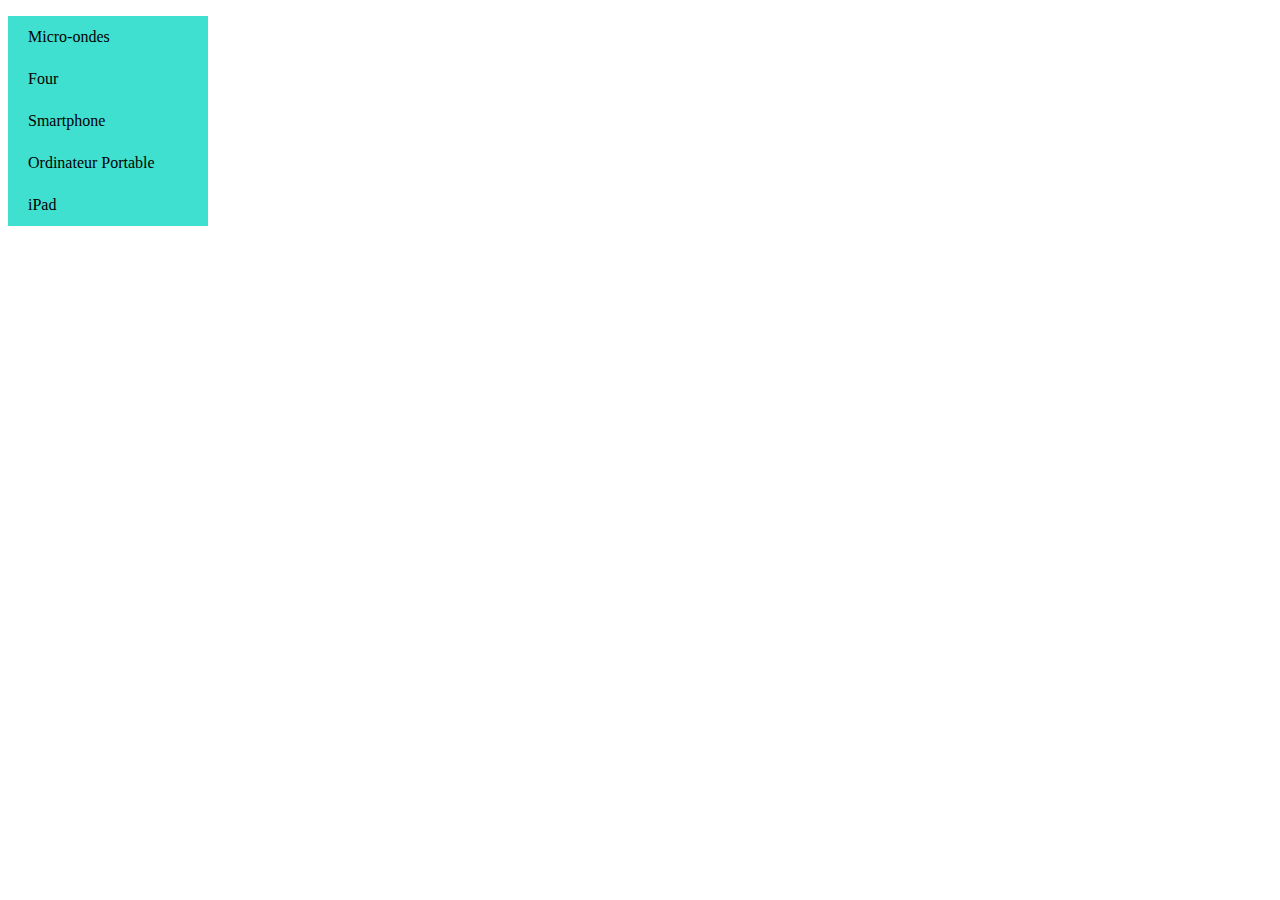
==== index.html @ c1412312 "imha" ====
<!DOCTYPE html>
<head>
    <link rel="stylesheet" href="style.css">
    <title>Document</title>
</head>
<body>
        <ul>
                <li><a href="default.asp">Micro-ondes</a></li>
                <li><a href="news.asp">Four</a></li>
                <li><a href="contact.asp">Smartphone</a></li>
                <li><a href="about.asp">Ordinateur Portable</a></li>
                <li><a href="about.asp">iPad </a></li>

              </ul>

  
</body>
</html>
---- style.css ----
ul {
    list-style-type: none;
    margin: 10;
    padding: 0;
    width: 200px;
    background-color: turquoise;
  }
  
  li a {
    display: block;
    color: #000;
    padding: 12px 20px;
    text-decoration: none;
  }
  
  /* Change the link color on hover */
  li a:hover {
    background-color: #555;
    color: white;
    
  }
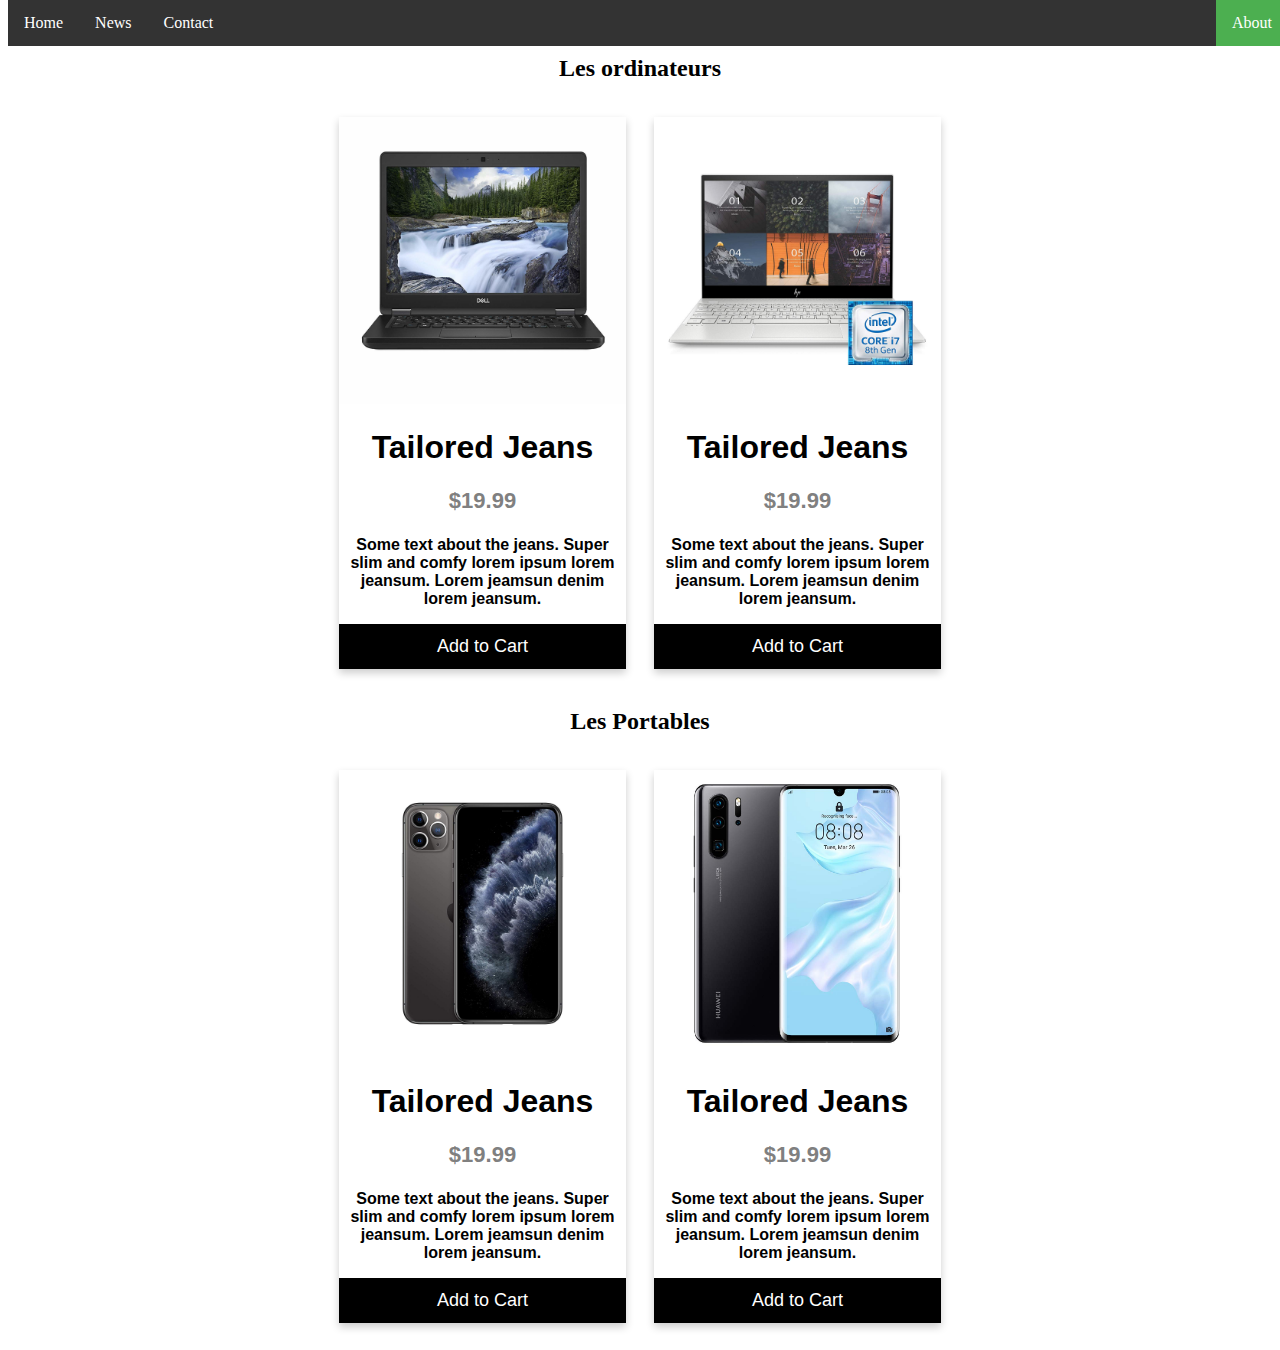
==== commit 0cb5eb7b: "very close" ====
--- a/index.html
+++ b/index.html
@@ -1,18 +1,120 @@
 <!DOCTYPE html>
+<html>
 <head>
-    <link rel="stylesheet" href="style.css">
-    <title>Document</title>
+        <link rel="stylesheet" href="style.css">
+<style>
+.card {
+  box-shadow: 0 4px 8px 0 rgba(0, 0, 0, 0.2);
+  max-width: 300px;
+  margin: auto;
+  text-align: center;
+  font-family: arial;
+  margin: 12px;
+}
+
+.price {
+  color: grey;
+  font-size: 22px;
+}
+
+.card button {
+  border: none;
+  outline: 0;
+  padding: 12px;
+  color: white;
+  background-color: #000;
+  text-align: center;
+  cursor: pointer;
+  width: 100%;
+  font-size: 18px;
+}
+
+.card button:hover {
+  opacity: 0.7;
+  
+}
+ul {
+  position: fixed;
+  top: 0;
+  width: 100%;
+    list-style-type: none;
+    margin: 0;
+    padding: 0;
+    overflow: hidden;
+    background-color: #333;
+  }
+  
+  li {
+    float: left;
+  }
+  
+  li a {
+    display: block;
+    color: white;
+    text-align: center;
+    padding: 14px 16px;
+    text-decoration: none;
+  }
+  /* Change the link color to #111 (black) on hover */
+  li a:hover {
+    background-color: #111;
+  }
+  .active {
+  background-color: #4CAF50;
+}
+
+</style>
 </head>
 <body>
-        <ul>
-                <li><a href="default.asp">Micro-ondes</a></li>
-                <li><a href="news.asp">Four</a></li>
-                <li><a href="contact.asp">Smartphone</a></li>
-                <li><a href="about.asp">Ordinateur Portable</a></li>
-                <li><a href="about.asp">iPad </a></li>
-
+        <ul >
+                <li><a>Home</a></li>
+                <li><a>News</a></li>
+                <li><a>Contact</a></li>
+                <li style="float:right"><a class="active" href="#about">About</a></li>
               </ul>
-
-  
+<h2 style="text-align:center; margin-top: 55px;">Les ordinateurs</h2>
+    <center>
+            <table style="width:50%">
+                    <tr>
+                      <th><div class="card">
+                            <img src="dell.jpg" alt="Denim Jeans" style="width:100%">
+                            <h1>Tailored Jeans</h1>
+                            <p class="price">$19.99</p>
+                            <p>Some text about the jeans. Super slim and comfy lorem ipsum lorem jeansum. Lorem jeamsun denim lorem jeansum.</p>
+                            <p><button onclick="location.href='https://www.amazon.com/Dell-PMJ64-Latitude-Notebook-i7-8650U/dp/B079C8WH5Y/ref=pd_sbs_147_t_0/132-4144565-3282243?_encoding=UTF8&pd_rd_i=B079C8WH5Y&pd_rd_r=186d4f7a-3d74-41f5-a7ad-e8c2fd79d3fe&pd_rd_w=Hu7Ix&pd_rd_wg=FU82v&pf_rd_p=5cfcfe89-300f-47d2-b1ad-a4e27203a02a&pf_rd_r=SJ079DR3WEMEW24ZPT99&psc=1&refRID=SJ079DR3WEMEW24ZPT99'"">Add to Cart</button></p>
+                          </div></th>
+                      <th><div class="card">
+                            <img src="lap.jpg" alt="Denim Jeans" style="width:100%">
+                            <h1>Tailored Jeans</h1>
+                            <p class="price">$19.99</p>
+                            <p>Some text about the jeans. Super slim and comfy lorem ipsum lorem jeansum. Lorem jeamsun denim lorem jeansum.</p>
+                            <p><button onclick="location.href='https://www.amazon.com/gp/product/B07PPDFFG9/ref=s9_acss_bw_cg_PCLTMC_2f1_w?pf_rd_m=ATVPDKIKX0DER&pf_rd_s=merchandised-search-2&pf_rd_r=SJFHNJE1HA4EHDQ8FTYN&pf_rd_t=101&pf_rd_p=cb3d8190-3f40-4cec-833a-39cb3b41405a&pf_rd_i=565108'">Add to Cart</button></p>
+                          </div></th>
+                    </tr>
+    
+                  </table>
+    </center>
+    <h2 style="text-align:center">Les Portables</h2>  
+    <center>
+            <table style="width:50%">
+                    <tr>
+                      <th><div class="card">
+                            <img src="iphone.jpg" alt="Denim Jeans" style="width:100%">
+                            <h1>Tailored Jeans</h1>
+                            <p class="price">$19.99</p>
+                            <p>Some text about the jeans. Super slim and comfy lorem ipsum lorem jeansum. Lorem jeamsun denim lorem jeansum.</p>
+                            <p><button onclick="location.href='https://www.amazon.com/Simple-Mobile-Apple-iPhone-Space/dp/B07XSR733W/ref=sr_1_1?keywords=iphone+11&qid=1573567801&sr=8-1'">Add to Cart</button></p>
+                          </div></th>
+                      <th><div class="card">
+                            <img src="hwa.jpg" alt="Denim Jeans" style="width:100%">
+                            <h1>Tailored Jeans</h1>
+                            <p class="price">$19.99</p>
+                            <p>Some text about the jeans. Super slim and comfy lorem ipsum lorem jeansum. Lorem jeamsun denim lorem jeansum.</p>
+                            <p><button onclick="location.href='https://www.amazon.com/HUAWEI-Factory-Unlocked-International-Version/dp/B07Q2WPMNB/ref=sr_1_1?crid=2FMX28CLWK0YE&keywords=huawei+p30+pro&qid=1573567901&sprefix=hwa%2Caps%2C301&sr=8-1'">Add to Cart</button></p>
+                          </div></th>
+                    </tr>
+    
+                  </table>
+    </center>
 </body>
-</html>+</html>
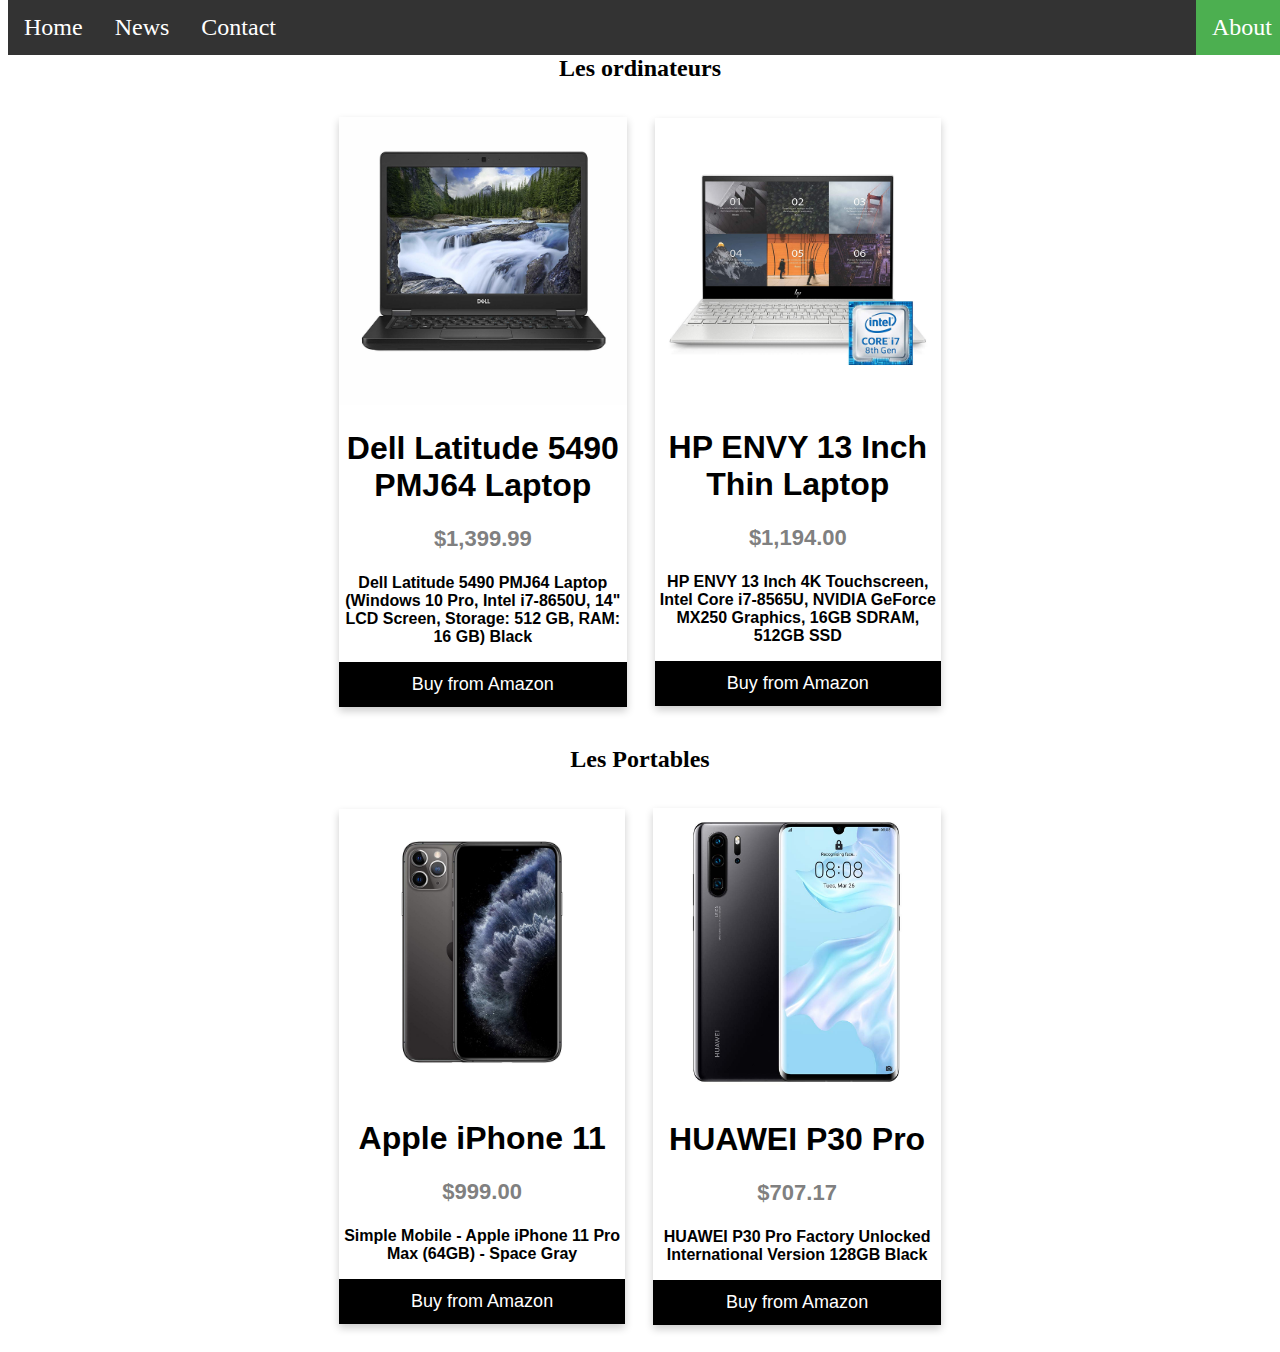
==== commit eb97d545: "add product informations" ====
--- a/index.html
+++ b/index.html
@@ -78,17 +78,17 @@
                     <tr>
                       <th><div class="card">
                             <img src="dell.jpg" alt="Denim Jeans" style="width:100%">
-                            <h1>Tailored Jeans</h1>
-                            <p class="price">$19.99</p>
-                            <p>Some text about the jeans. Super slim and comfy lorem ipsum lorem jeansum. Lorem jeamsun denim lorem jeansum.</p>
-                            <p><button onclick="location.href='https://www.amazon.com/Dell-PMJ64-Latitude-Notebook-i7-8650U/dp/B079C8WH5Y/ref=pd_sbs_147_t_0/132-4144565-3282243?_encoding=UTF8&pd_rd_i=B079C8WH5Y&pd_rd_r=186d4f7a-3d74-41f5-a7ad-e8c2fd79d3fe&pd_rd_w=Hu7Ix&pd_rd_wg=FU82v&pf_rd_p=5cfcfe89-300f-47d2-b1ad-a4e27203a02a&pf_rd_r=SJ079DR3WEMEW24ZPT99&psc=1&refRID=SJ079DR3WEMEW24ZPT99'"">Add to Cart</button></p>
+                            <h1>Dell Latitude 5490 PMJ64 Laptop</h1>
+                            <p class="price">$1,399.99</p>
+                            <p>Dell Latitude 5490 PMJ64 Laptop (Windows 10 Pro, Intel i7-8650U, 14" LCD Screen, Storage: 512 GB, RAM: 16 GB) Black</p>
+                            <p><button onclick="location.href='https://www.amazon.com/Dell-PMJ64-Latitude-Notebook-i7-8650U/dp/B079C8WH5Y/ref=pd_sbs_147_t_0/132-4144565-3282243?_encoding=UTF8&pd_rd_i=B079C8WH5Y&pd_rd_r=186d4f7a-3d74-41f5-a7ad-e8c2fd79d3fe&pd_rd_w=Hu7Ix&pd_rd_wg=FU82v&pf_rd_p=5cfcfe89-300f-47d2-b1ad-a4e27203a02a&pf_rd_r=SJ079DR3WEMEW24ZPT99&psc=1&refRID=SJ079DR3WEMEW24ZPT99'">Buy from Amazon</button></p>
                           </div></th>
                       <th><div class="card">
                             <img src="lap.jpg" alt="Denim Jeans" style="width:100%">
-                            <h1>Tailored Jeans</h1>
-                            <p class="price">$19.99</p>
-                            <p>Some text about the jeans. Super slim and comfy lorem ipsum lorem jeansum. Lorem jeamsun denim lorem jeansum.</p>
-                            <p><button onclick="location.href='https://www.amazon.com/gp/product/B07PPDFFG9/ref=s9_acss_bw_cg_PCLTMC_2f1_w?pf_rd_m=ATVPDKIKX0DER&pf_rd_s=merchandised-search-2&pf_rd_r=SJFHNJE1HA4EHDQ8FTYN&pf_rd_t=101&pf_rd_p=cb3d8190-3f40-4cec-833a-39cb3b41405a&pf_rd_i=565108'">Add to Cart</button></p>
+                            <h1>HP ENVY 13 Inch Thin Laptop</h1>
+                            <p class="price">$1,194.00</p>
+                            <p>HP ENVY 13 Inch 4K Touchscreen, Intel Core i7-8565U, NVIDIA GeForce MX250 Graphics, 16GB SDRAM, 512GB SSD</p>
+                            <p><button onclick="location.href='https://www.amazon.com/gp/product/B07PPDFFG9/ref=s9_acss_bw_cg_PCLTMC_2f1_w?pf_rd_m=ATVPDKIKX0DER&pf_rd_s=merchandised-search-2&pf_rd_r=SJFHNJE1HA4EHDQ8FTYN&pf_rd_t=101&pf_rd_p=cb3d8190-3f40-4cec-833a-39cb3b41405a&pf_rd_i=565108'">Buy from Amazon</button></p>
                           </div></th>
                     </tr>
     
@@ -100,17 +100,17 @@
                     <tr>
                       <th><div class="card">
                             <img src="iphone.jpg" alt="Denim Jeans" style="width:100%">
-                            <h1>Tailored Jeans</h1>
-                            <p class="price">$19.99</p>
-                            <p>Some text about the jeans. Super slim and comfy lorem ipsum lorem jeansum. Lorem jeamsun denim lorem jeansum.</p>
-                            <p><button onclick="location.href='https://www.amazon.com/Simple-Mobile-Apple-iPhone-Space/dp/B07XSR733W/ref=sr_1_1?keywords=iphone+11&qid=1573567801&sr=8-1'">Add to Cart</button></p>
+                            <h1>Apple iPhone 11 </h1>
+                            <p class="price">$999.00</p>
+                            <p>Simple Mobile - Apple iPhone 11 Pro Max (64GB) - Space Gray </p>
+                            <p><button onclick="location.href='https://www.amazon.com/Simple-Mobile-Apple-iPhone-Space/dp/B07XSR733W/ref=sr_1_1?keywords=iphone+11&qid=1573567801&sr=8-1'">Buy from Amazon</button></p>
                           </div></th>
                       <th><div class="card">
                             <img src="hwa.jpg" alt="Denim Jeans" style="width:100%">
-                            <h1>Tailored Jeans</h1>
-                            <p class="price">$19.99</p>
-                            <p>Some text about the jeans. Super slim and comfy lorem ipsum lorem jeansum. Lorem jeamsun denim lorem jeansum.</p>
-                            <p><button onclick="location.href='https://www.amazon.com/HUAWEI-Factory-Unlocked-International-Version/dp/B07Q2WPMNB/ref=sr_1_1?crid=2FMX28CLWK0YE&keywords=huawei+p30+pro&qid=1573567901&sprefix=hwa%2Caps%2C301&sr=8-1'">Add to Cart</button></p>
+                            <h1>HUAWEI P30 Pro</h1>
+                            <p class="price">$707.17</p>
+                            <p>HUAWEI P30 Pro Factory Unlocked International Version 128GB Black </p>
+                            <p><button onclick="location.href='https://www.amazon.com/HUAWEI-Factory-Unlocked-International-Version/dp/B07Q2WPMNB/ref=sr_1_1?crid=2FMX28CLWK0YE&keywords=huawei+p30+pro&qid=1573567901&sprefix=hwa%2Caps%2C301&sr=8-1'">Buy from Amazon</button></p>
                           </div></th>
                     </tr>
     
--- a/style.css
+++ b/style.css
@@ -1,22 +1,33 @@
 ul {
-    list-style-type: none;
-    margin: 10;
-    padding: 0;
-    width: 200px;
-    background-color: turquoise;
-  }
+  list-style-type: none;
+  margin: 1px;
+  padding: 0,5px 30px;
+  overflow: hidden;
+  background-color: hsl(204, 89%, 63%);
+}
+
+li {
+  float: left;
+}
+
+li a {
+  display:block;
+  color: white;
+  text-align: center;
+  padding: 20px 16px;
+  text-decoration: none;
+  font-size: x-large;
+}
+
+/* Change the link color to #111 (black) on hover */
+li a:hover {
+  background-color: #1d9df3;
+}
+
+#rech {
   
-  li a {
-    display: block;
-    color: #000;
-    padding: 12px 20px;
-    text-decoration: none;
-  }
-  
-  /* Change the link color on hover */
-  li a:hover {
-    background-color: #555;
-    color: white;
+  float: right;
+}
+a {
     
-  }
-  +} 
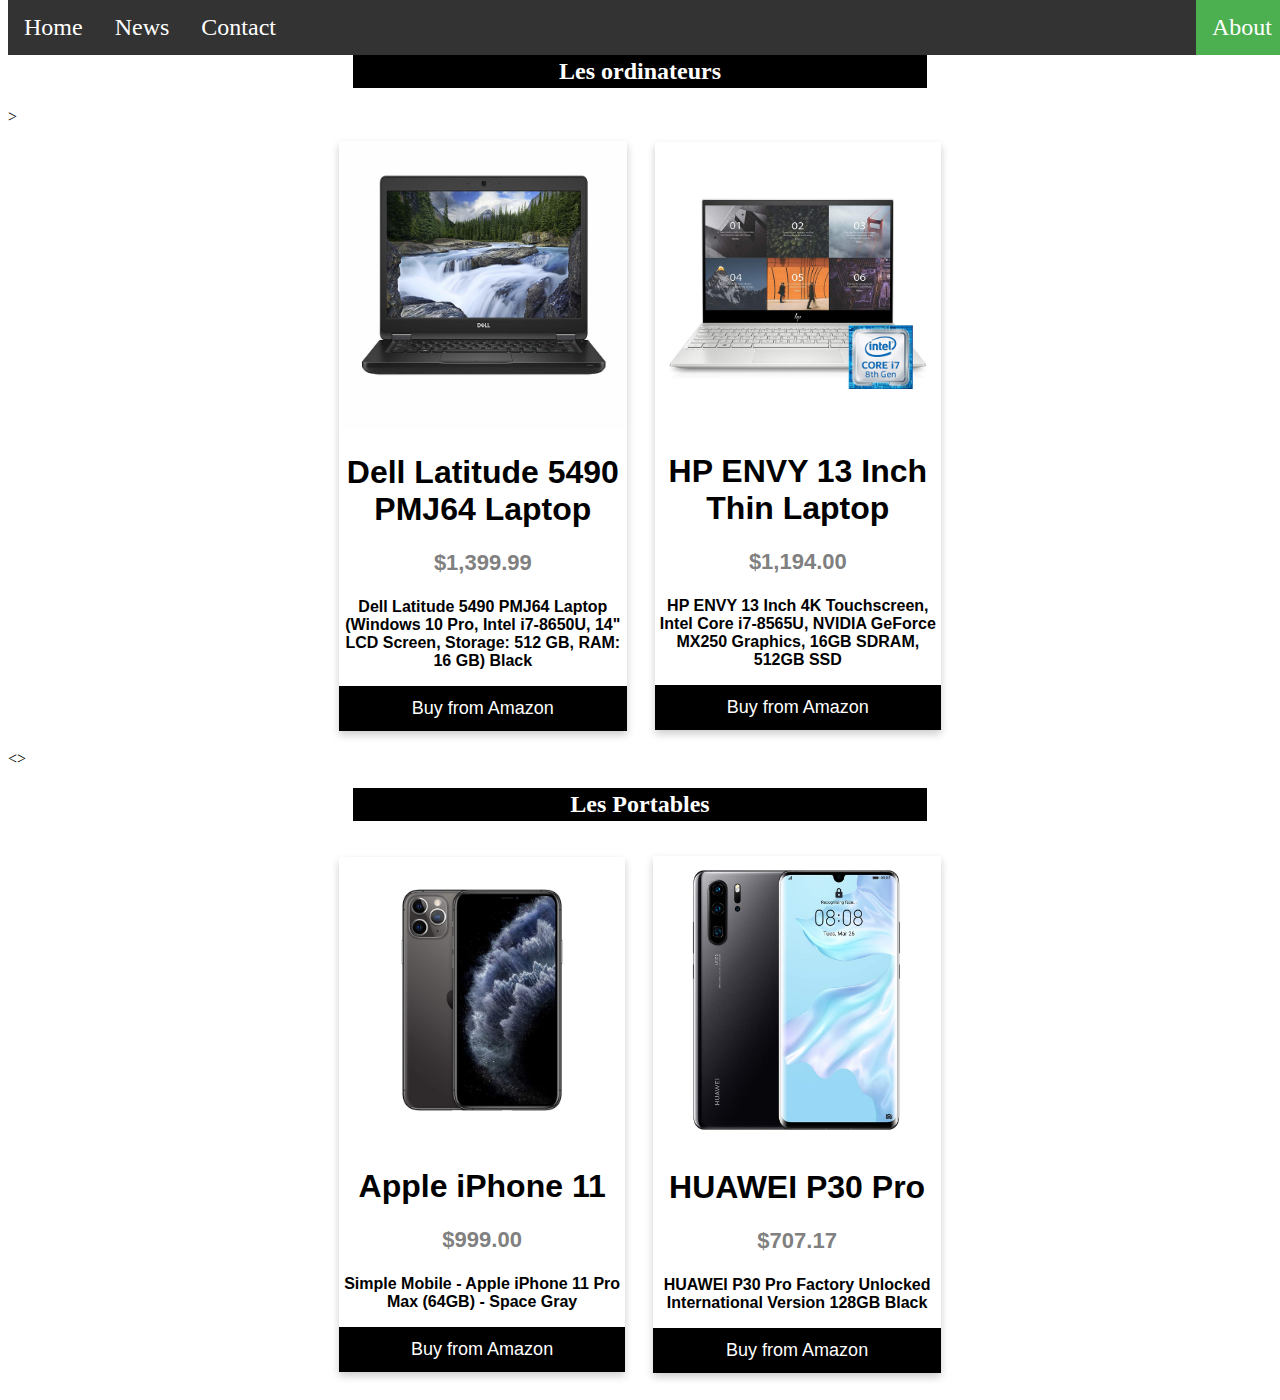
==== commit ba2da8ea: "modify file" ====
--- a/index.html
+++ b/index.html
@@ -63,6 +63,13 @@
   background-color: #4CAF50;
 }
 
+h2{
+  color : white;
+  background: black;
+  padding: 3px;
+  width: 45%;
+}
+
 </style>
 </head>
 <body>
@@ -72,7 +79,10 @@
                 <li><a>Contact</a></li>
                 <li style="float:right"><a class="active" href="#about">About</a></li>
               </ul>
-<h2 style="text-align:center; margin-top: 55px;">Les ordinateurs</h2>
+<center>
+<h2 style="text-align:center; margin-top: 55px;">Les ordinateurs</h2>  
+</center>>
+
     <center>
             <table style="width:50%">
                     <tr>
@@ -94,7 +104,10 @@
     
                   </table>
     </center>
-    <h2 style="text-align:center">Les Portables</h2>  
+    <><center>
+    <h2 style="text-align:center">Les Portables</h2>    
+    </center>
+    
     <center>
             <table style="width:50%">
                     <tr>
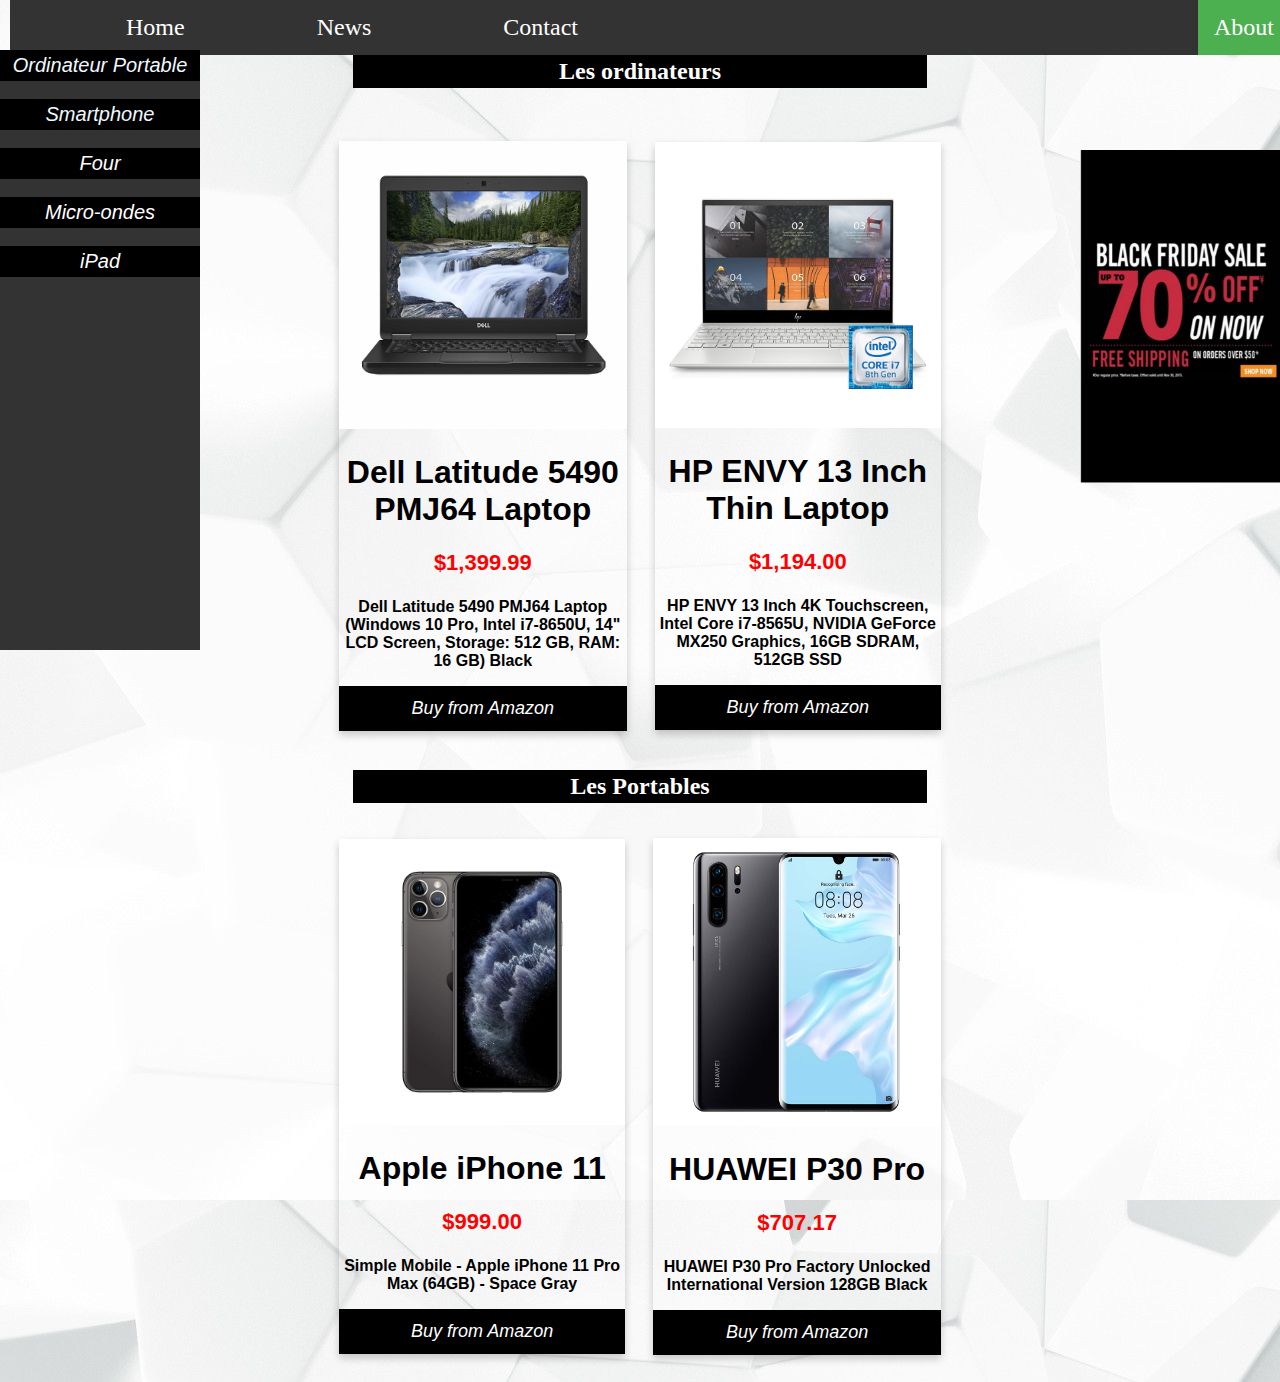
==== commit b0b67e71: "Beta version" ====
--- a/index.html
+++ b/index.html
@@ -3,6 +3,9 @@
 <head>
         <link rel="stylesheet" href="style.css">
 <style>
+  body{
+    background-image:url('img/bg.jpg')
+  }
 .card {
   box-shadow: 0 4px 8px 0 rgba(0, 0, 0, 0.2);
   max-width: 300px;
@@ -34,13 +37,15 @@
   
 }
 ul {
+  margin-left: 200px;
   position: fixed;
   top: 0;
+  left: 10px;
   width: 100%;
     list-style-type: none;
     margin: 0;
     padding: 0;
-    overflow: hidden;
+    
     background-color: #333;
   }
   
@@ -49,27 +54,66 @@
   }
   
   li a {
+    margin-left: 100px;
     display: block;
     color: white;
     text-align: center;
     padding: 14px 16px;
     text-decoration: none;
   }
-  /* Change the link color to #111 (black) on hover */
+ 
   li a:hover {
     background-color: #111;
   }
   .active {
   background-color: #4CAF50;
 }
+#menuA{
+  background-color: #333;
+  width: 200px;
+  height: 600px;
+  position: fixed;
+  top: 50px;
+  left: 0px;
+}
+button{
+  display: block;
+    color: white;
+    background-color: black;
+    text-align: center;
+    padding: 4px 6px;
+    text-decoration: none;
+    width: 100%;
+    font-style: italic;
+  font-family: 'Gill Sans', 'Gill Sans MT', Calibri, 'Trebuchet MS', sans-serif;
+  font-size: 20px;
+  border: honeydew;
 
+}
+button a {
+  text-decoration-line: none;
+  color: aliceblue;
+  font-style: italic;
+  font-family: 'Gill Sans', 'Gill Sans MT', Calibri, 'Trebuchet MS', sans-serif;
+  font-size: 20px;
+}
+#friday{
+  width: 200px;
+  height: 500px;
+  position: fixed;
+  top: 150px;
+  right: 0px;
+}
 h2{
   color : white;
   background: black;
   padding: 3px;
   width: 45%;
+  text-align: center;
 }
-
+.price{
+  color: red;
+}
 </style>
 </head>
 <body>
@@ -79,55 +123,66 @@
                 <li><a>Contact</a></li>
                 <li style="float:right"><a class="active" href="#about">About</a></li>
               </ul>
-<center>
-<h2 style="text-align:center; margin-top: 55px;">Les ordinateurs</h2>  
-</center>>
-
+              
+              <center>
+                  <h2 id="pc" style="text-align:center; margin-top: 55px;">Les ordinateurs</h2>  
+                  </center>>
     <center>
             <table style="width:50%">
-                    <tr>
-                      <th><div class="card">
-                            <img src="dell.jpg" alt="Denim Jeans" style="width:100%">
-                            <h1>Dell Latitude 5490 PMJ64 Laptop</h1>
-                            <p class="price">$1,399.99</p>
-                            <p>Dell Latitude 5490 PMJ64 Laptop (Windows 10 Pro, Intel i7-8650U, 14" LCD Screen, Storage: 512 GB, RAM: 16 GB) Black</p>
-                            <p><button onclick="location.href='https://www.amazon.com/Dell-PMJ64-Latitude-Notebook-i7-8650U/dp/B079C8WH5Y/ref=pd_sbs_147_t_0/132-4144565-3282243?_encoding=UTF8&pd_rd_i=B079C8WH5Y&pd_rd_r=186d4f7a-3d74-41f5-a7ad-e8c2fd79d3fe&pd_rd_w=Hu7Ix&pd_rd_wg=FU82v&pf_rd_p=5cfcfe89-300f-47d2-b1ad-a4e27203a02a&pf_rd_r=SJ079DR3WEMEW24ZPT99&psc=1&refRID=SJ079DR3WEMEW24ZPT99'">Buy from Amazon</button></p>
-                          </div></th>
-                      <th><div class="card">
-                            <img src="lap.jpg" alt="Denim Jeans" style="width:100%">
-                            <h1>HP ENVY 13 Inch Thin Laptop</h1>
-                            <p class="price">$1,194.00</p>
-                            <p>HP ENVY 13 Inch 4K Touchscreen, Intel Core i7-8565U, NVIDIA GeForce MX250 Graphics, 16GB SDRAM, 512GB SSD</p>
-                            <p><button onclick="location.href='https://www.amazon.com/gp/product/B07PPDFFG9/ref=s9_acss_bw_cg_PCLTMC_2f1_w?pf_rd_m=ATVPDKIKX0DER&pf_rd_s=merchandised-search-2&pf_rd_r=SJFHNJE1HA4EHDQ8FTYN&pf_rd_t=101&pf_rd_p=cb3d8190-3f40-4cec-833a-39cb3b41405a&pf_rd_i=565108'">Buy from Amazon</button></p>
-                          </div></th>
-                    </tr>
+                <tr>
+                    <th><div class="card">
+                          <img src="img/dell.jpg" alt="Denim Jeans" style="width:100%">
+                          <h1>Dell Latitude 5490 PMJ64 Laptop</h1>
+                          <p class="price">$1,399.99</p>
+                          <p>Dell Latitude 5490 PMJ64 Laptop (Windows 10 Pro, Intel i7-8650U, 14" LCD Screen, Storage: 512 GB, RAM: 16 GB) Black</p>
+                          <p><button onclick="location.href='https://www.amazon.com/Dell-PMJ64-Latitude-Notebook-i7-8650U/dp/B079C8WH5Y/ref=pd_sbs_147_t_0/132-4144565-3282243?_encoding=UTF8&pd_rd_i=B079C8WH5Y&pd_rd_r=186d4f7a-3d74-41f5-a7ad-e8c2fd79d3fe&pd_rd_w=Hu7Ix&pd_rd_wg=FU82v&pf_rd_p=5cfcfe89-300f-47d2-b1ad-a4e27203a02a&pf_rd_r=SJ079DR3WEMEW24ZPT99&psc=1&refRID=SJ079DR3WEMEW24ZPT99'" target="_blank">Buy from Amazon</button></p>
+                        </div></th>
+                    <th><div class="card">
+                          <img src="img/lap.jpg" alt="Denim Jeans" style="width:100%">
+                          <h1>HP ENVY 13 Inch Thin Laptop</h1>
+                          <p class="price">$1,194.00</p>
+                          <p>HP ENVY 13 Inch 4K Touchscreen, Intel Core i7-8565U, NVIDIA GeForce MX250 Graphics, 16GB SDRAM, 512GB SSD</p>
+                          <p><button onclick="location.href='https://www.amazon.com/gp/product/B07PPDFFG9/ref=s9_acss_bw_cg_PCLTMC_2f1_w?pf_rd_m=ATVPDKIKX0DER&pf_rd_s=merchandised-search-2&pf_rd_r=SJFHNJE1HA4EHDQ8FTYN&pf_rd_t=101&pf_rd_p=cb3d8190-3f40-4cec-833a-39cb3b41405a&pf_rd_i=565108' target="_blank"">Buy from Amazon</button></p>
+                        </div></th>
+                  </tr>
     
                   </table>
     </center>
-    <><center>
-    <h2 style="text-align:center">Les Portables</h2>    
-    </center>
-    
+    <center>
+        <h2 id="portable" style="text-align:center">Les Portables</h2>    
+        </center>
     <center>
             <table style="width:50%">
-                    <tr>
-                      <th><div class="card">
-                            <img src="iphone.jpg" alt="Denim Jeans" style="width:100%">
-                            <h1>Apple iPhone 11 </h1>
-                            <p class="price">$999.00</p>
-                            <p>Simple Mobile - Apple iPhone 11 Pro Max (64GB) - Space Gray </p>
-                            <p><button onclick="location.href='https://www.amazon.com/Simple-Mobile-Apple-iPhone-Space/dp/B07XSR733W/ref=sr_1_1?keywords=iphone+11&qid=1573567801&sr=8-1'">Buy from Amazon</button></p>
-                          </div></th>
-                      <th><div class="card">
-                            <img src="hwa.jpg" alt="Denim Jeans" style="width:100%">
-                            <h1>HUAWEI P30 Pro</h1>
-                            <p class="price">$707.17</p>
-                            <p>HUAWEI P30 Pro Factory Unlocked International Version 128GB Black </p>
-                            <p><button onclick="location.href='https://www.amazon.com/HUAWEI-Factory-Unlocked-International-Version/dp/B07Q2WPMNB/ref=sr_1_1?crid=2FMX28CLWK0YE&keywords=huawei+p30+pro&qid=1573567901&sprefix=hwa%2Caps%2C301&sr=8-1'">Buy from Amazon</button></p>
-                          </div></th>
-                    </tr>
+                <tr>
+                    <th><div class="card">
+                          <img src="img/iphone.jpg" alt="Denim Jeans" style="width:100%">
+                          <h1>Apple iPhone 11 </h1>
+                          <p class="price">$999.00</p>
+                          <p>Simple Mobile - Apple iPhone 11 Pro Max (64GB) - Space Gray </p>
+                          <p><button onclick="location.href='https://www.amazon.com/Simple-Mobile-Apple-iPhone-Space/dp/B07XSR733W/ref=sr_1_1?keywords=iphone+11&qid=1573567801&sr=8-1'">Buy from Amazon</button></p>
+                        </div></th>
+                    <th><div class="card">
+                          <img src="img/hwa.jpg" alt="Denim Jeans" style="width:100%">
+                          <h1>HUAWEI P30 Pro</h1>
+                          <p class="price">$707.17</p>
+                          <p>HUAWEI P30 Pro Factory Unlocked International Version 128GB Black </p>
+                          <p><button onclick="location.href='https://www.amazon.com/HUAWEI-Factory-Unlocked-International-Version/dp/B07Q2WPMNB/ref=sr_1_1?crid=2FMX28CLWK0YE&keywords=huawei+p30+pro&qid=1573567901&sprefix=hwa%2Caps%2C301&sr=8-1'">Buy from Amazon</button></p>
+                        </div></th>
+                  </tr>
     
                   </table>
     </center>
+    <div id="menuA"  > 
+      <button type="button"> <a  href="#pc">Ordinateur Portable</a> </button> <br>
+      <button type="button" > <a  href="#portable"> Smartphone </a> </button> <br>
+      <button type="button" > Four </button> <br>
+      <button type="button"> Micro-ondes </button><br>
+      <button type="button"> iPad</button>
+
+    </div>
+    <div id="friday">
+      <img src="img/friday.jpg" style="width:100%">
+    </div>
+    
 </body>
 </html>
